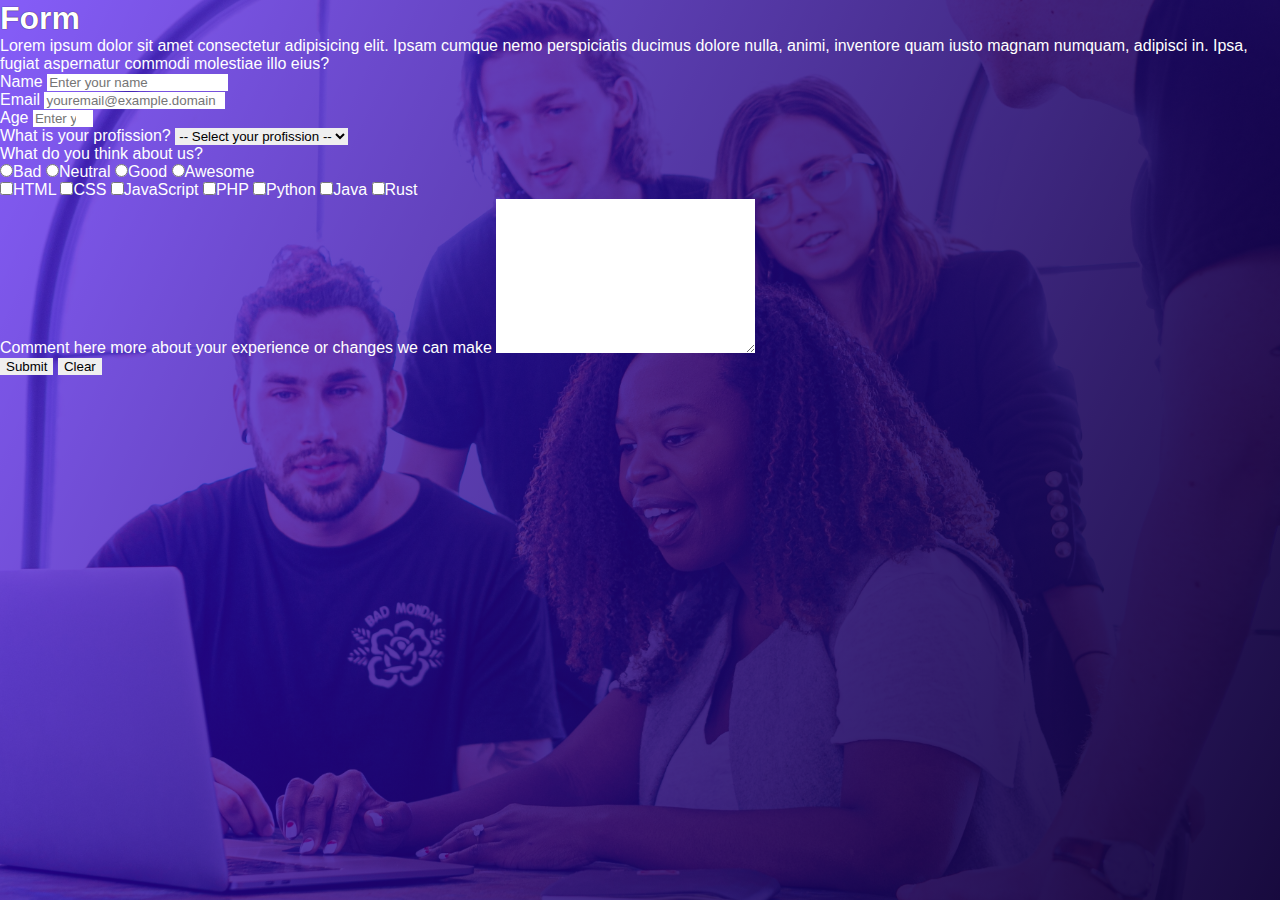
==== form-survey/index.html @ 9adf5a34 "html structure and base content finished" ====
<!DOCTYPE html>
<html lang="en-us">
<head>
    <meta charset="UTF-8">
    <meta http-equiv="X-UA-Compatible" content="IE=edge">
    <meta name="viewport" content="width=device-width, initial-scale=1.0">
    <link rel="stylesheet" href="styles/style.css">
    <title>Survey Form</title>
</head>
<body>
    <div class="background-cover">
        <h1 id="title">Form</h1>
        <p id="description">Lorem ipsum dolor sit amet consectetur adipisicing elit. Ipsam cumque nemo perspiciatis ducimus dolore nulla, animi, inventore quam iusto magnam numquam, adipisci in. Ipsa, fugiat aspernatur commodi molestiae illo eius?</p>
        <form action="" method="post" id="survey-form">
            <div>
                <label for="name" id="name-label">Name</label>
                <input class="form-field" type="text" name="iname" id="name" placeholder="Enter your name" required>
            </div>
            <div>
                <label for="email" id="email-label">Email</label>
                <input class="form-field" type="email" name="email" id="email" placeholder="youremail@example.domain" pattern="[a-z0-9._%+-]+@[a-z0-9.-]+\.[a-z]{2,4}" required>
            </div>
            <div>
                <label for="number" id="number-label">Age</label>
                <input class="form-field" type="number" name="number" id="number" placeholder="Enter your age" min="13" max="120" required>
            </div>
            <div>
                <label for="dropdown">What is your profission?</label>
                <select title="profission" name="dropdown" id="dropdown"> 
                    <option value="select" selected disabled>-- Select your profission --</option>
                    <option value="professor">Professor</option>
                    <option value="student">Student</option>
                    <option value="programmer">Programmer</option>
                    <option value="None">None of these</option>
                </select>
            </div>
            <div>
                <p>What do you think about us?</p>

                <input type="radio" name="rating-radio" id="rating-low"><label for="rating-low">Bad</label>

                <input type="radio" name="rating-radio" id="rating-neutral"><label for="rating-neutral">Neutral</label>

                <input type="radio" name="rating-radio" id="rating-good"><label for="rating-good">Good</label>

                <input type="radio" name="rating-radio" id="rating-awesome"><label for="rating-awesome">Awesome</label>
            </div>
            <div>
                <p></p>

                <input type="checkbox" name="html-tec" id="html-tec"><label for="html-tec">HTML</label>

                <input type="checkbox" name="css-tec" id="css-tec"><label for="css-tec">CSS</label>

                <input type="checkbox" name="js-tec" id="js-tec"><label for="js-tec">JavaScript</label>

                <input type="checkbox" name="php-tec" id="php-tec"><label for="php-tec">PHP</label>

                <input type="checkbox" name="python-tec" id="python-tec"><label for="python-tec">Python</label>

                <input type="checkbox" name="java-tec" id="java-tec"><label for="java-tec">Java</label>

                <input type="checkbox" name="rust-tec" id="rust-tec"><label for="rust-tec">Rust</label>
            </div>
            <div>
                <label for="suggestions">Comment here more about your experience or changes we can make</label>
                <textarea name="suggestions" id="suggestions" cols="30" rows="10" maxlength="1000"></textarea>
            </div>
            <input class="submit-button" type="submit" value="Submit">
            <input class="clear-button" type="reset" value="Clear">
        </form>
    </div>
</body>
</html>
---- form-survey/styles/style.css ----
@charset "UTF-8";

@import url('https://fonts.googleapis.com/css2?family=Poppins:ital,wght@0,100;0,200;0,300;0,400;0,500;0,600;0,700;0,800;0,900;1,100;1,200;1,300;1,400;1,500;1,600;1,700;1,800;1,900&family=Rubik:ital,wght@0,300;0,400;0,500;0,600;0,700;0,800;0,900;1,300;1,400;1,500;1,600;1,700;1,800;1,900&display=swap');

* {
    margin: 0;
    border: 0;
    font-family: Arial, Helvetica, sans-serif;
}

:root {
    --font1: 'Poppins', sans-serif;
    --font2: 'Rubik', sans-serif;
    --color1: #4000F5;
    --color2: #3A00DB;
    --color3: #3000B5;
    --color4: #1F0075;
    --color5: #0E0036;
    --color-cover: linear-gradient(115deg, #4000F5a2, #0e0036f5);
}

body {
    background: var(--color5) url('../images/workers-meeting.jpg') no-repeat center center fixed;
    background-size: cover;
    height: 100vh;
    color: #ffffff;
}

div.background-cover {
    height: 100vh;
    background: var(--color-cover);
}

h1#title {
    text-shadow: 0px 0px 1px #000000;
}
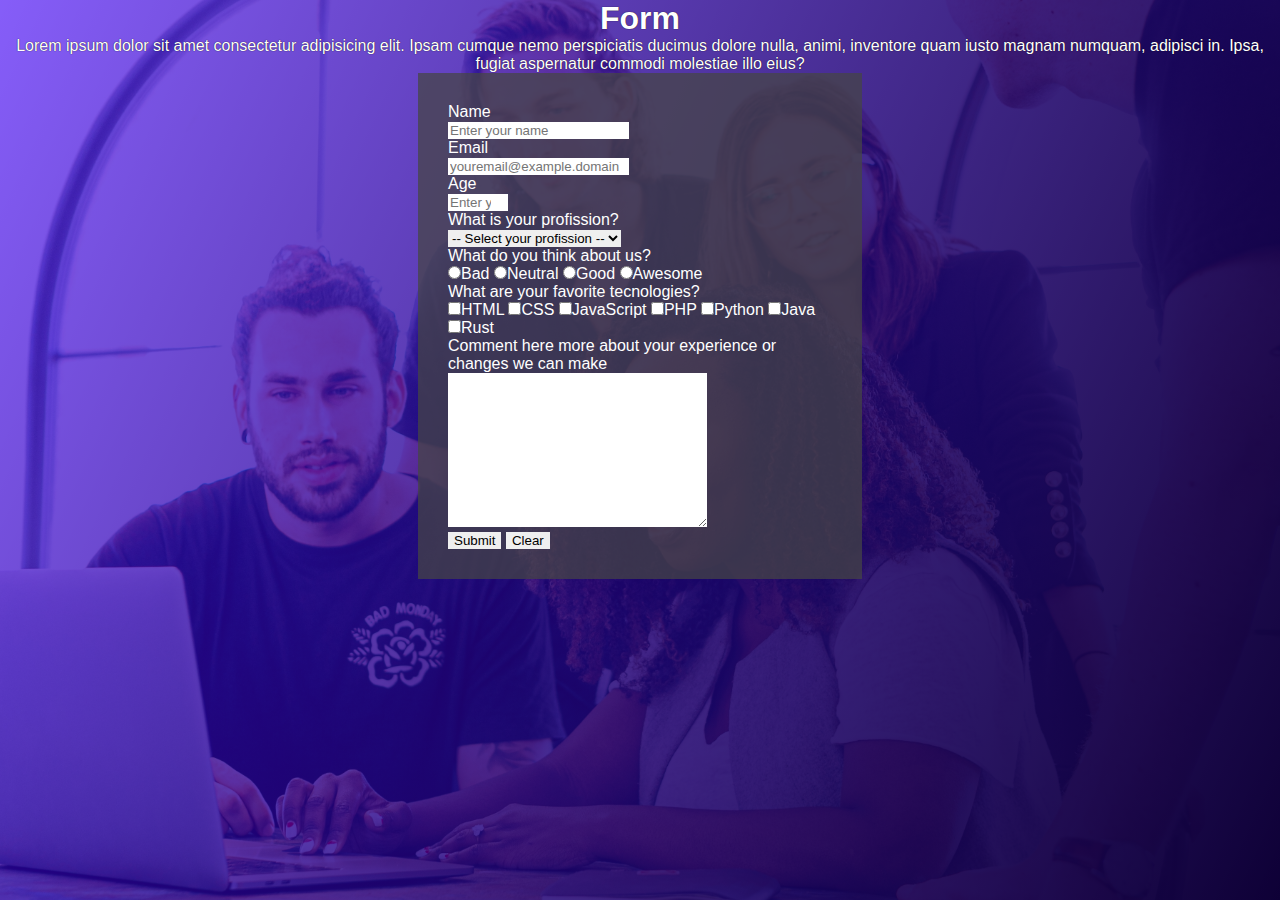
==== commit 5576f87e: "paddings and centralizing" ====
--- a/form-survey/index.html
+++ b/form-survey/index.html
@@ -12,62 +12,51 @@
         <h1 id="title">Form</h1>
         <p id="description">Lorem ipsum dolor sit amet consectetur adipisicing elit. Ipsam cumque nemo perspiciatis ducimus dolore nulla, animi, inventore quam iusto magnam numquam, adipisci in. Ipsa, fugiat aspernatur commodi molestiae illo eius?</p>
         <form action="" method="post" id="survey-form">
-            <div>
-                <label for="name" id="name-label">Name</label>
-                <input class="form-field" type="text" name="iname" id="name" placeholder="Enter your name" required>
-            </div>
-            <div>
-                <label for="email" id="email-label">Email</label>
-                <input class="form-field" type="email" name="email" id="email" placeholder="youremail@example.domain" pattern="[a-z0-9._%+-]+@[a-z0-9.-]+\.[a-z]{2,4}" required>
-            </div>
-            <div>
-                <label for="number" id="number-label">Age</label>
-                <input class="form-field" type="number" name="number" id="number" placeholder="Enter your age" min="13" max="120" required>
-            </div>
-            <div>
-                <label for="dropdown">What is your profission?</label>
-                <select title="profission" name="dropdown" id="dropdown"> 
-                    <option value="select" selected disabled>-- Select your profission --</option>
-                    <option value="professor">Professor</option>
-                    <option value="student">Student</option>
-                    <option value="programmer">Programmer</option>
-                    <option value="None">None of these</option>
-                </select>
-            </div>
-            <div>
-                <p>What do you think about us?</p>
-
-                <input type="radio" name="rating-radio" id="rating-low"><label for="rating-low">Bad</label>
-
-                <input type="radio" name="rating-radio" id="rating-neutral"><label for="rating-neutral">Neutral</label>
-
-                <input type="radio" name="rating-radio" id="rating-good"><label for="rating-good">Good</label>
-
-                <input type="radio" name="rating-radio" id="rating-awesome"><label for="rating-awesome">Awesome</label>
-            </div>
-            <div>
-                <p></p>
-
-                <input type="checkbox" name="html-tec" id="html-tec"><label for="html-tec">HTML</label>
-
-                <input type="checkbox" name="css-tec" id="css-tec"><label for="css-tec">CSS</label>
-
-                <input type="checkbox" name="js-tec" id="js-tec"><label for="js-tec">JavaScript</label>
-
-                <input type="checkbox" name="php-tec" id="php-tec"><label for="php-tec">PHP</label>
-
-                <input type="checkbox" name="python-tec" id="python-tec"><label for="python-tec">Python</label>
-
-                <input type="checkbox" name="java-tec" id="java-tec"><label for="java-tec">Java</label>
-
-                <input type="checkbox" name="rust-tec" id="rust-tec"><label for="rust-tec">Rust</label>
-            </div>
-            <div>
-                <label for="suggestions">Comment here more about your experience or changes we can make</label>
-                <textarea name="suggestions" id="suggestions" cols="30" rows="10" maxlength="1000"></textarea>
-            </div>
-            <input class="submit-button" type="submit" value="Submit">
-            <input class="clear-button" type="reset" value="Clear">
+                <div>
+                    <label for="name" id="name-label" class="field">Name</label>
+                    <input class="form-field" type="text" name="iname" id="name" placeholder="Enter your name" required>
+                </div>
+                <div>
+                    <label for="email" id="email-label" class="field">Email</label>
+                    <input class="form-field" type="email" name="email" id="email" placeholder="youremail@example.domain" pattern="[a-z0-9._%+-]+@[a-z0-9.-]+\.[a-z]{2,4}" required>
+                </div>
+                <div>
+                    <label for="number" id="number-label" class="field">Age</label>
+                    <input class="form-field" type="number" name="number" id="number" placeholder="Enter your age" min="13" max="120" required>
+                </div>
+                <div>
+                    <label for="dropdown" class="field">What is your profission?</label>
+                    <select title="profission" name="dropdown" id="dropdown">
+                        <option value="select" selected disabled>-- Select your profission --</option>
+                        <option value="professor">Professor</option>
+                        <option value="student">Student</option>
+                        <option value="programmer">Programmer</option>
+                        <option value="None">None of these</option>
+                    </select>
+                </div>
+                <div>
+                    <p>What do you think about us?</p>
+                    <input type="radio" name="rating-radio" id="rating-low"><label for="rating-low">Bad</label>
+                    <input type="radio" name="rating-radio" id="rating-neutral"><label for="rating-neutral">Neutral</label>
+                    <input type="radio" name="rating-radio" id="rating-good"><label for="rating-good">Good</label>
+                    <input type="radio" name="rating-radio" id="rating-awesome"><label for="rating-awesome">Awesome</label>
+                </div>
+                <div>
+                    <p class="field">What are your favorite tecnologies?</p>
+                    <input type="checkbox" name="html-tec" id="html-tec"><label for="html-tec">HTML</label>
+                    <input type="checkbox" name="css-tec" id="css-tec"><label for="css-tec">CSS</label>
+                    <input type="checkbox" name="js-tec" id="js-tec"><label for="js-tec">JavaScript</label>
+                    <input type="checkbox" name="php-tec" id="php-tec"><label for="php-tec">PHP</label>
+                    <input type="checkbox" name="python-tec" id="python-tec"><label for="python-tec">Python</label>
+                    <input type="checkbox" name="java-tec" id="java-tec"><label for="java-tec">Java</label>
+                    <input type="checkbox" name="rust-tec" id="rust-tec"><label for="rust-tec">Rust</label>
+                </div>
+                <div>
+                    <label for="suggestions" class="field">Comment here more about your experience or changes we can make</label>
+                    <textarea name="suggestions" id="suggestions" cols="30" rows="10" maxlength="1000"></textarea>
+                </div>
+                <input class="submit-button" type="submit" value="Submit">
+                <input class="clear-button" type="reset" value="Clear">
         </form>
     </div>
 </body>
--- a/form-survey/styles/style.css
+++ b/form-survey/styles/style.css
@@ -11,16 +11,13 @@
 :root {
     --font1: 'Poppins', sans-serif;
     --font2: 'Rubik', sans-serif;
-    --color1: #4000F5;
-    --color2: #3A00DB;
-    --color3: #3000B5;
-    --color4: #1F0075;
-    --color5: #0E0036;
-    --color-cover: linear-gradient(115deg, #4000F5a2, #0e0036f5);
+    --color-bg-form: #454545bc;
+    --color-background: #0E0036;
+    --color-cover: linear-gradient(115deg, #4000F5a2, #0e0036);
 }
 
 body {
-    background: var(--color5) url('../images/workers-meeting.jpg') no-repeat center center fixed;
+    background: var(--color-background) url('../images/workers-meeting.jpg') no-repeat center center fixed;
     background-size: cover;
     height: 100vh;
     color: #ffffff;
@@ -33,4 +30,23 @@
 
 h1#title {
     text-shadow: 0px 0px 1px #000000;
-}+    text-align: center;
+}
+
+p#description {
+    text-shadow: 0px 0px 1px #000000;
+    text-align: center;
+}
+
+form#survey-form {
+    background-color: var(--color-bg-form);
+    max-width: 30vw;
+    margin: auto;
+    padding: 30px;
+}
+
+.field {
+    display: block;
+}
+
+input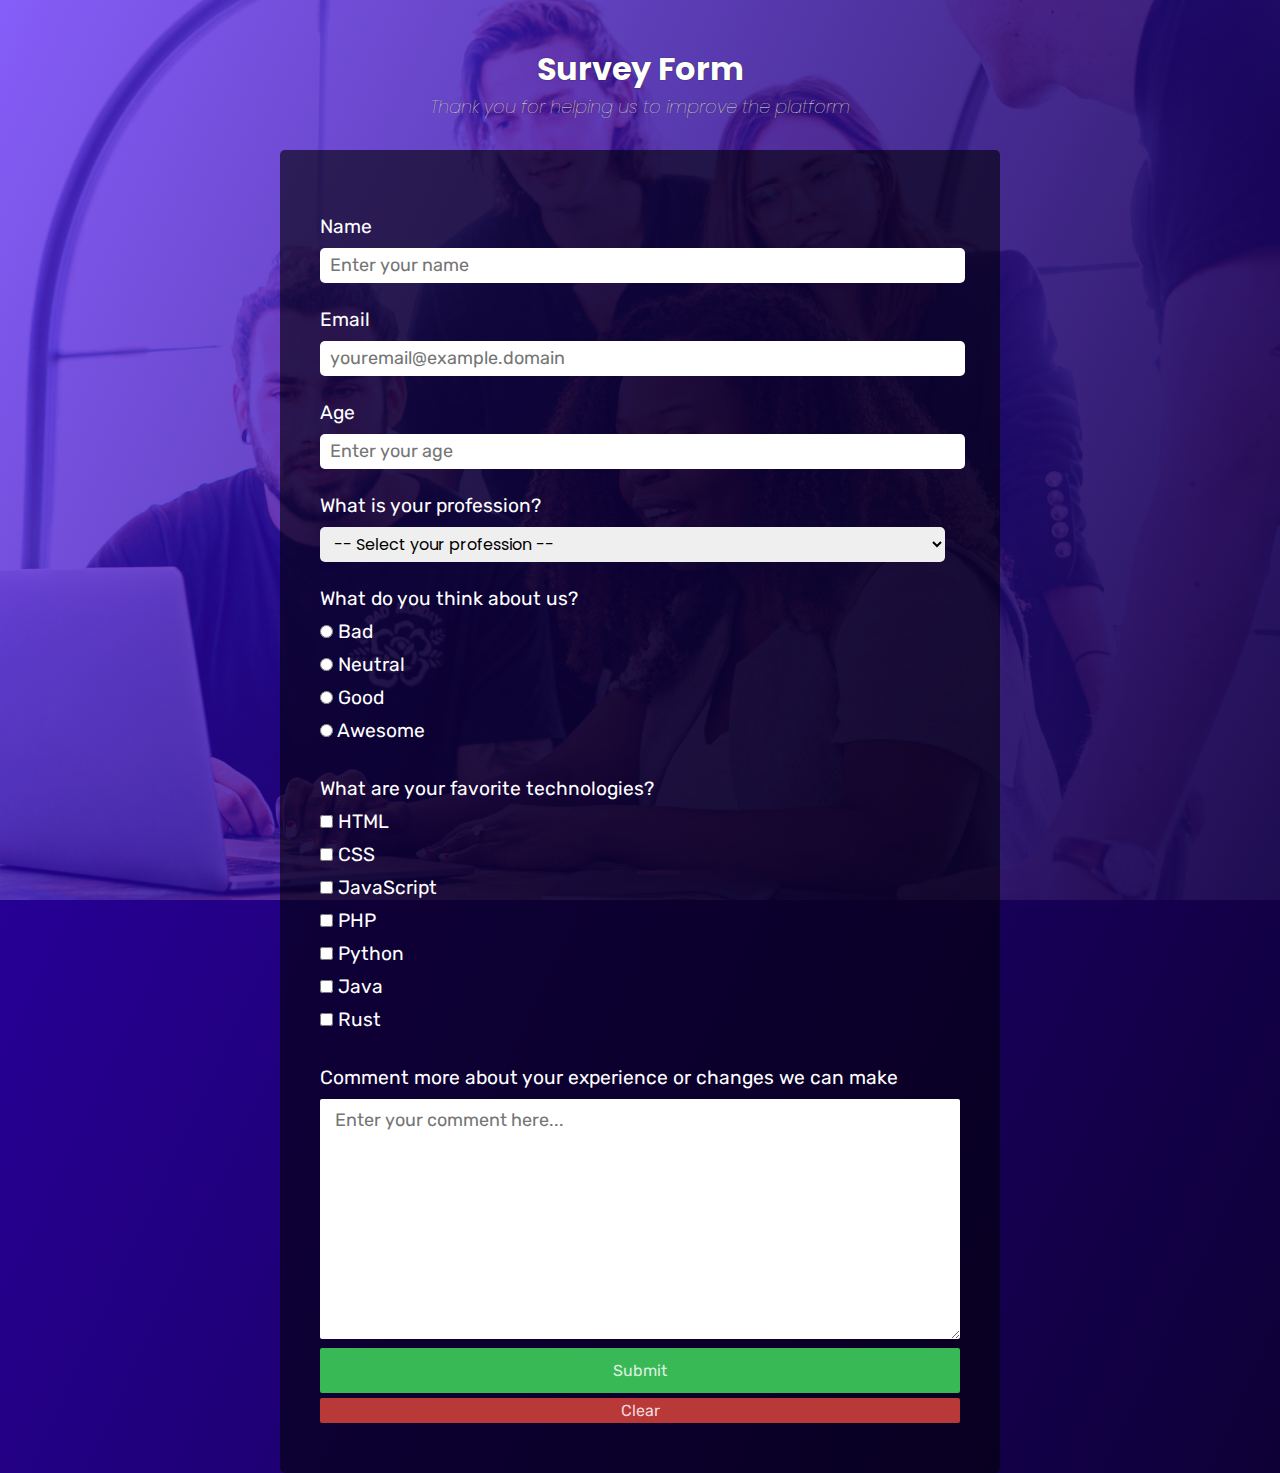
==== commit f9ff6e5f: "survey form final version" ====
--- a/form-survey/index.html
+++ b/form-survey/index.html
@@ -9,54 +9,78 @@
 </head>
 <body>
     <div class="background-cover">
-        <h1 id="title">Form</h1>
-        <p id="description">Lorem ipsum dolor sit amet consectetur adipisicing elit. Ipsam cumque nemo perspiciatis ducimus dolore nulla, animi, inventore quam iusto magnam numquam, adipisci in. Ipsa, fugiat aspernatur commodi molestiae illo eius?</p>
+        <header>
+            <h1 id="title" class="header">Survey Form</h1>
+            <p id="description" class="header">Thank you for helping us to improve the platform</p>
+        </header>
         <form action="" method="post" id="survey-form">
-                <div>
-                    <label for="name" id="name-label" class="field">Name</label>
+                <div class="field-sections">
+                    <label for="name" id="name-label">Name</label>
                     <input class="form-field" type="text" name="iname" id="name" placeholder="Enter your name" required>
                 </div>
-                <div>
-                    <label for="email" id="email-label" class="field">Email</label>
+                <div class="field-sections">
+                    <label for="email" id="email-label">Email</label>
                     <input class="form-field" type="email" name="email" id="email" placeholder="youremail@example.domain" pattern="[a-z0-9._%+-]+@[a-z0-9.-]+\.[a-z]{2,4}" required>
                 </div>
-                <div>
-                    <label for="number" id="number-label" class="field">Age</label>
+                <div class="field-sections">
+                    <label for="number" id="number-label">Age</label>
                     <input class="form-field" type="number" name="number" id="number" placeholder="Enter your age" min="13" max="120" required>
                 </div>
-                <div>
-                    <label for="dropdown" class="field">What is your profission?</label>
-                    <select title="profission" name="dropdown" id="dropdown">
-                        <option value="select" selected disabled>-- Select your profission --</option>
-                        <option value="professor">Professor</option>
+                <div class="field-sections">
+                    <label for="dropdown">What is your profession?</label>
+                    <select title="profession" name="dropdown" id="dropdown" class="form-field">
+                        <option value="select" selected disabled>-- Select your profession --</option>
+                        <option value="profession">Professor</option>
                         <option value="student">Student</option>
                         <option value="programmer">Programmer</option>
-                        <option value="None">None of these</option>
+                        <option value="None">Other</option>
                     </select>
                 </div>
-                <div>
-                    <p>What do you think about us?</p>
-                    <input type="radio" name="rating-radio" id="rating-low"><label for="rating-low">Bad</label>
-                    <input type="radio" name="rating-radio" id="rating-neutral"><label for="rating-neutral">Neutral</label>
-                    <input type="radio" name="rating-radio" id="rating-good"><label for="rating-good">Good</label>
-                    <input type="radio" name="rating-radio" id="rating-awesome"><label for="rating-awesome">Awesome</label>
+                <div class="field-sections">
+                    <p class="form-p">What do you think about us?</p>
+                    <label for="rating-low">
+                        <input type="radio" name="rating-radio" id="rating-low" value="bad"> Bad
+                    </label>
+                    <label for="rating-neutral">
+                        <input type="radio" name="rating-radio" id="rating-neutral" value="neutral"> Neutral
+                    </label>
+                    <label for="rating-good">
+                        <input type="radio" name="rating-radio" id="rating-good" value="good"> Good
+                    </label>
+                    <label for="rating-awesome">
+                        <input type="radio" name="rating-radio" id="rating-awesome" value="awesome"> Awesome
+                    </label>
                 </div>
-                <div>
-                    <p class="field">What are your favorite tecnologies?</p>
-                    <input type="checkbox" name="html-tec" id="html-tec"><label for="html-tec">HTML</label>
-                    <input type="checkbox" name="css-tec" id="css-tec"><label for="css-tec">CSS</label>
-                    <input type="checkbox" name="js-tec" id="js-tec"><label for="js-tec">JavaScript</label>
-                    <input type="checkbox" name="php-tec" id="php-tec"><label for="php-tec">PHP</label>
-                    <input type="checkbox" name="python-tec" id="python-tec"><label for="python-tec">Python</label>
-                    <input type="checkbox" name="java-tec" id="java-tec"><label for="java-tec">Java</label>
-                    <input type="checkbox" name="rust-tec" id="rust-tec"><label for="rust-tec">Rust</label>
+                <div class="field-sections">
+                    <p class="form-p">What are your favorite technologies?</p>
+                    <label for="html-tec">
+                        <input type="checkbox" name="html-tec" id="html-tec" value="html"> HTML
+                    </label>
+                    <label for="css-tec">
+                        <input type="checkbox" name="css-tec" id="css-tec" value="css"> CSS
+                    </label>
+                    <label for="js-tec">
+                        <input type="checkbox" name="js-tec" id="js-tec" value="javascript"> JavaScript
+                    </label>
+                    <label for="php-tec">
+                        <input type="checkbox" name="php-tec" id="php-tec" value="php"> PHP
+                    </label>
+                    <label for="python-tec">
+                        <input type="checkbox" name="python-tec" id="python-tec" value="python"> Python
+                    </label>
+                    <label for="java-tec">
+                        <input type="checkbox" name="java-tec" id="java-tec" value="java"> Java
+                    </label>
+                    <label for="rust-tec">
+                        <input type="checkbox" name="rust-tec" id="rust-tec" value="rust"> Rust
+                    </label>
                 </div>
-                <div>
-                    <label for="suggestions" class="field">Comment here more about your experience or changes we can make</label>
-                    <textarea name="suggestions" id="suggestions" cols="30" rows="10" maxlength="1000"></textarea>
+                <div class="field-sections">
+                    <label for="suggestions" class="field">Comment more about your experience or changes we can make</label>
+                    <textarea name="suggestions" id="suggestions" cols="30" rows="10" maxlength="1000" placeholder="Enter your comment here..."></textarea>
                 </div>
-                <input class="submit-button" type="submit" value="Submit">
-                <input class="clear-button" type="reset" value="Clear">
+                <input id="submit" type="submit" value="Submit" class="submit-button">
+                <input id="reset" type="reset" value="Clear" class="clear-button">
         </form>
     </div>
 </body>
--- a/form-survey/styles/style.css
+++ b/form-survey/styles/style.css
@@ -11,9 +11,14 @@
 :root {
     --font1: 'Poppins', sans-serif;
     --font2: 'Rubik', sans-serif;
-    --color-bg-form: #454545bc;
+    --color-bg-form: #04000c9f;
     --color-background: #0E0036;
     --color-cover: linear-gradient(115deg, #4000F5a2, #0e0036);
+}
+
+::placeholder {
+    font-family: var(--font2);
+    font-size: 18px;
 }
 
 body {
@@ -24,29 +29,120 @@
 }
 
 div.background-cover {
-    height: 100vh;
     background: var(--color-cover);
 }
 
-h1#title {
+header {
+    text-align: center;
     text-shadow: 0px 0px 1px #000000;
-    text-align: center;
+    padding-top: 45px;
+    padding-bottom: 30px;
 }
 
-p#description {
-    text-shadow: 0px 0px 1px #000000;
-    text-align: center;
+header > h1, header > p {
+    font-family: var(--font1);
+}
+
+header > p {
+    font-size: 18px;
+    font-weight: lighter;
+    font-style: italic;
+}
+
+p.form-p {
+    padding-bottom: 10px;
 }
 
 form#survey-form {
     background-color: var(--color-bg-form);
-    max-width: 30vw;
+    max-width: 640px;
+    min-width: 300px;
     margin: auto;
-    padding: 30px;
+    padding: 45px 40px 50px 40px;
+    border-radius: 5px;
 }
 
-.field {
-    display: block;
+form label, form p, form input {
+    font-family: var(--font2);
 }
 
-input+form label, form p {
+    font-size: larger;
+}
+
+form input {
+    font-size: 16px;
+}
+
+div.field-sections {
+    padding-top: 20px;
+    padding-bottom: 5px;
+    padding-right: 15px;
+}
+
+label {
+    display: block;
+    margin-bottom: 10px;
+}
+
+.form-field {
+    width: 100%;
+    height: 35px;
+    border-radius: 5px;
+    padding: 0px 10px;
+}
+
+input#number::-webkit-inner-spin-button {
+    -webkit-appearance: none;
+}
+
+select, option {
+    font-family: var(--font1);
+    font-size: 16px;
+}
+
+textarea {
+    width: 100%;
+    border-radius: 2px;
+    padding: 10px 0px 0px 15px;
+    font-family: var(--font1);
+    font-size: 15px;
+}
+
+input.submit-button {
+    background-color: rgb(57, 185, 85);
+    color: #ffffffd2;
+    width: 100%;
+    height: 45px;
+    padding: 5px 0px;
+    border-radius: 2px;
+}
+
+input.clear-button {
+    background-color: rgb(185, 57, 57);
+    color: #ffffffd2;
+    width: 100%;
+    height: 25px;
+    margin-top: 5px;
+    border-radius: 2px;
+}
+
+input.submit-button:hover, input.clear-button:hover {
+    cursor: pointer;
+}
+
+input.submit-button:hover {
+    background-color: rgb(66, 221, 100);
+}
+
+input.clear-button:hover {
+    background-color: rgb(221, 66, 65);
+}
+
+input.submit-button:active {
+    background-color: rgb(39, 131, 59);
+}
+
+input.clear-button:active {
+    background-color: rgb(131, 39, 48);
+}